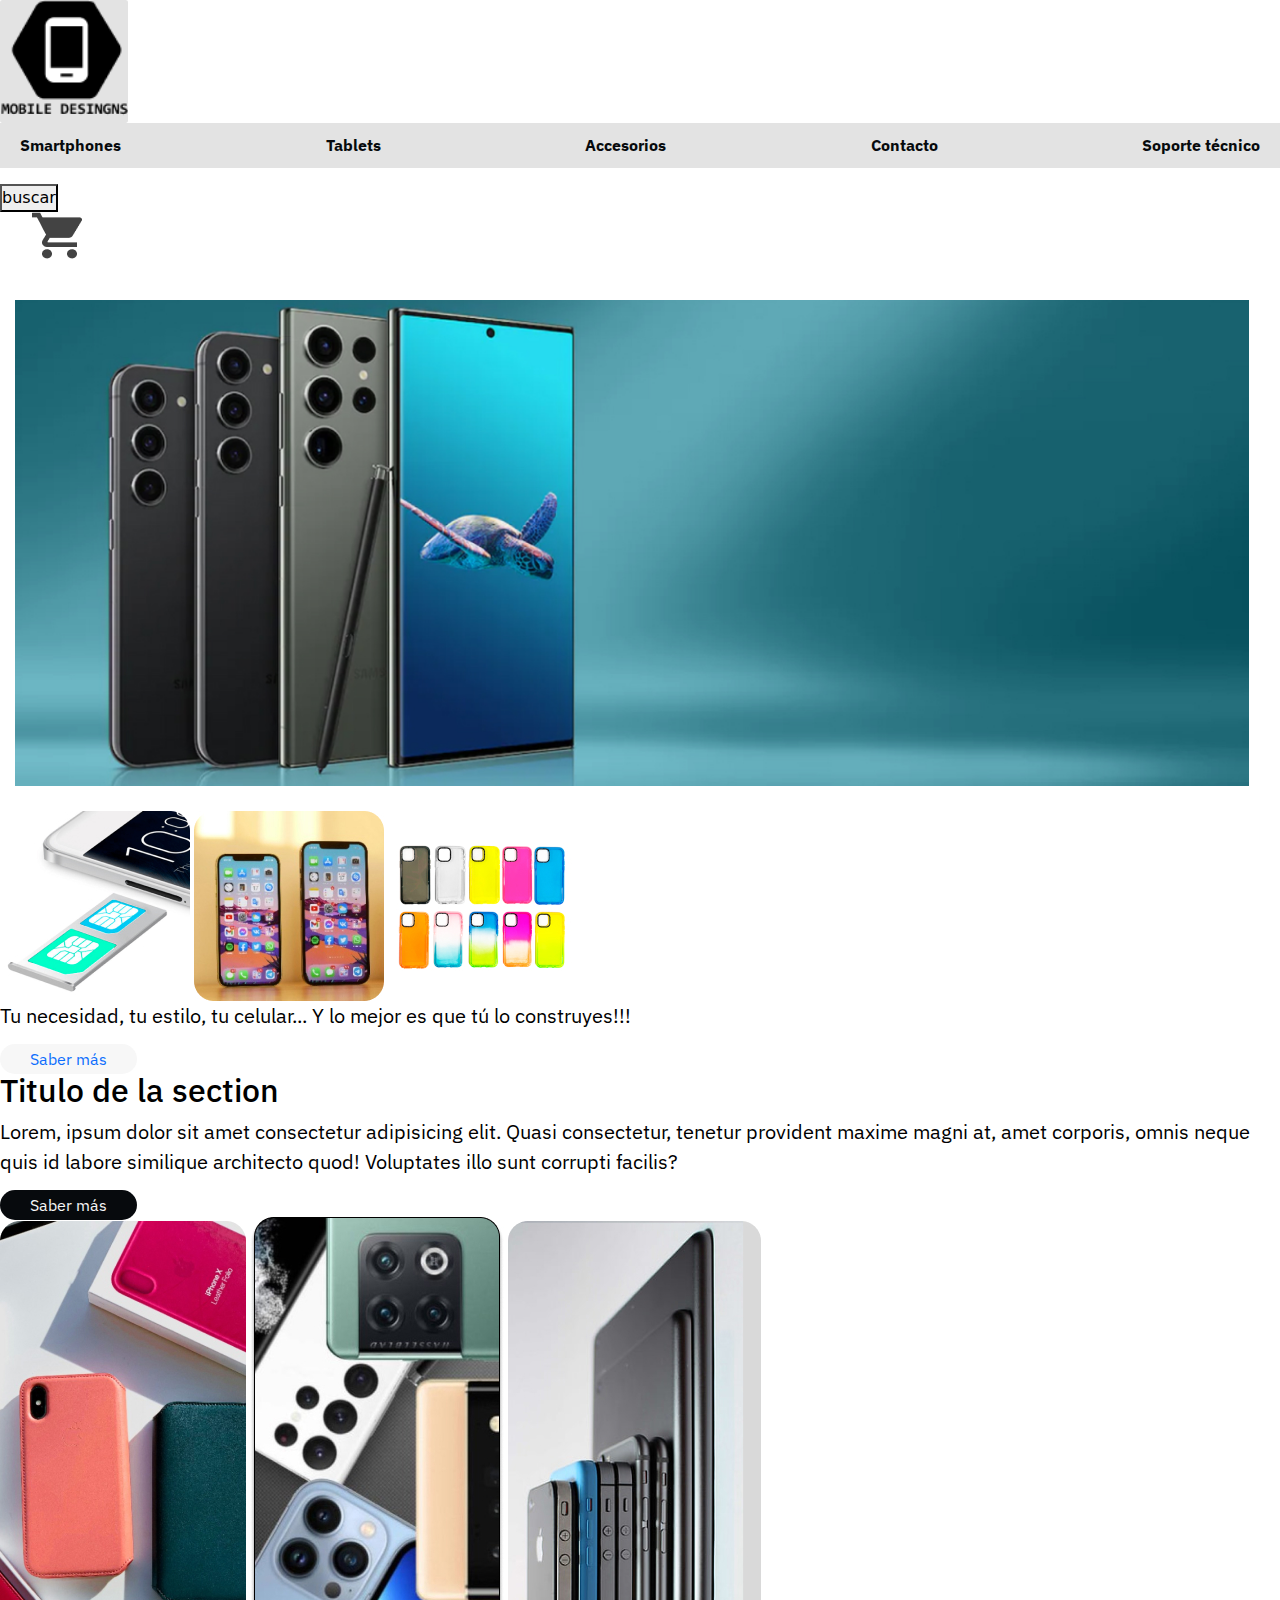
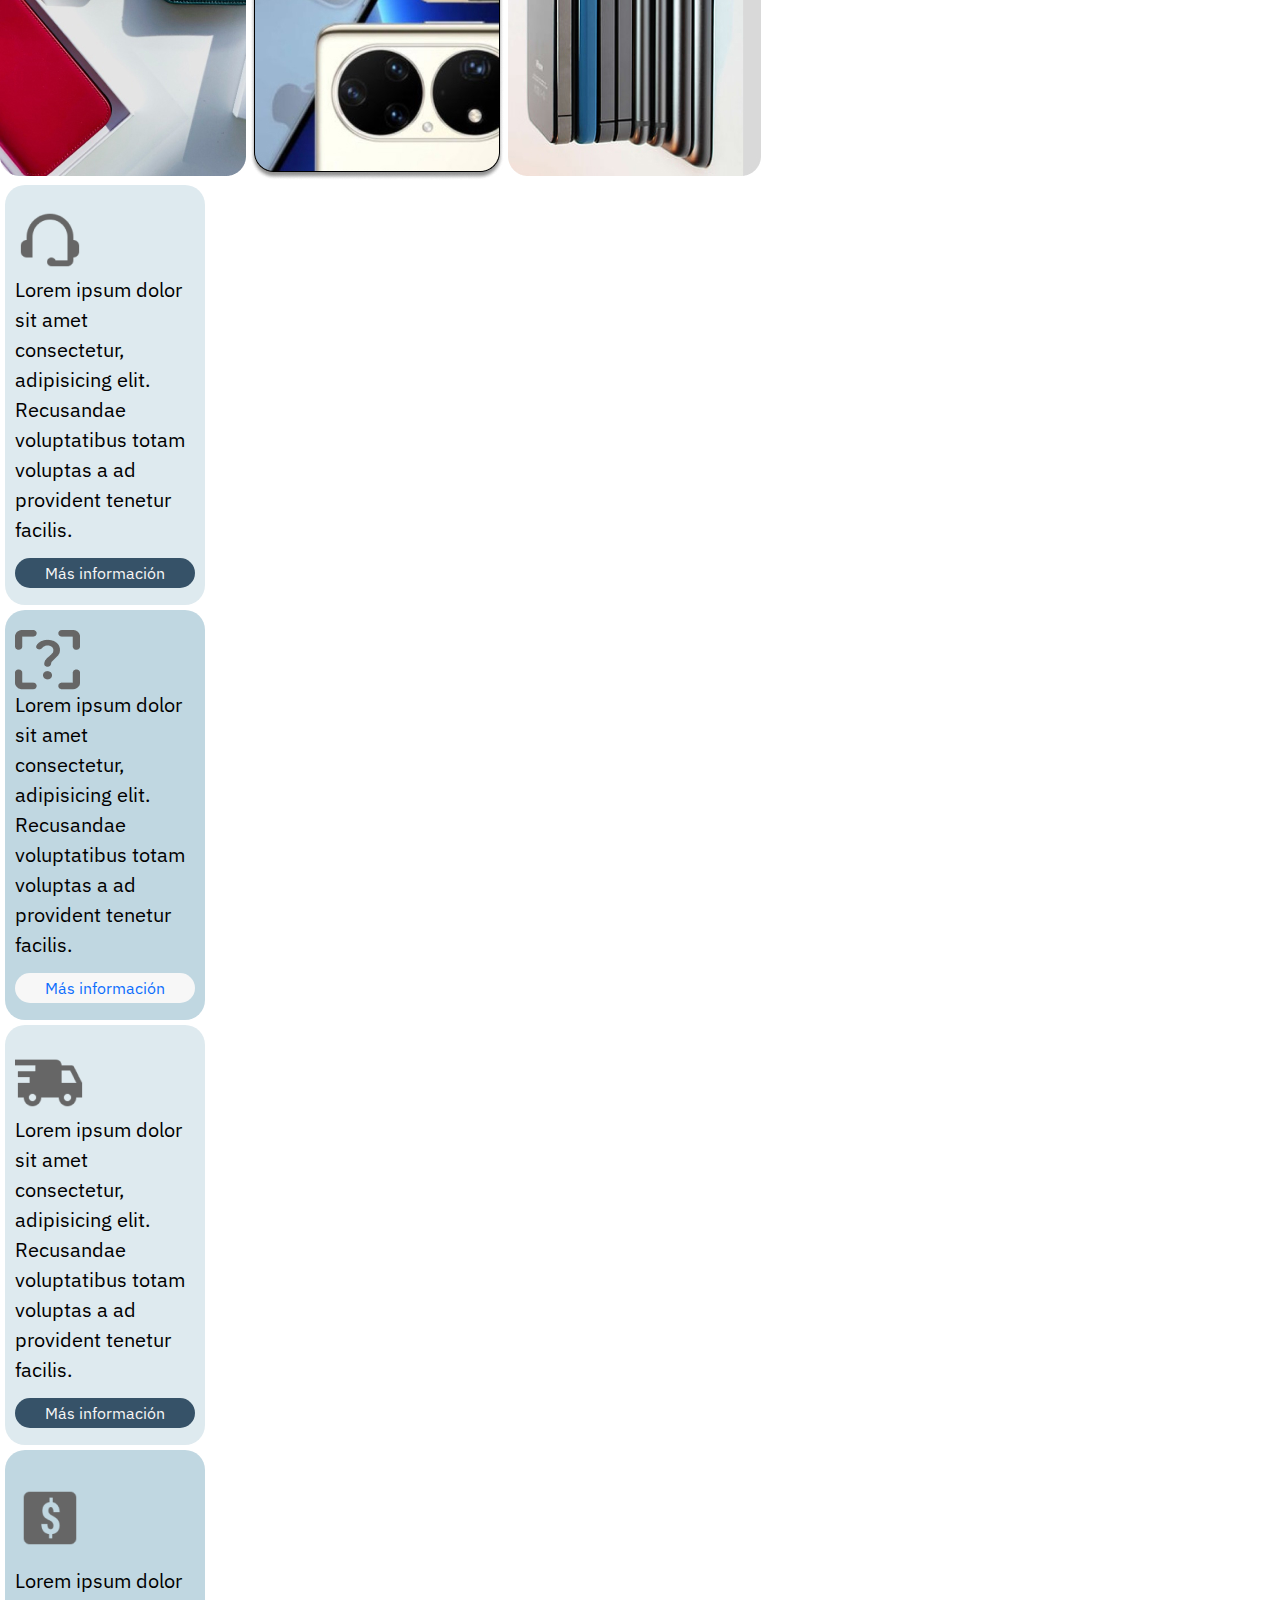
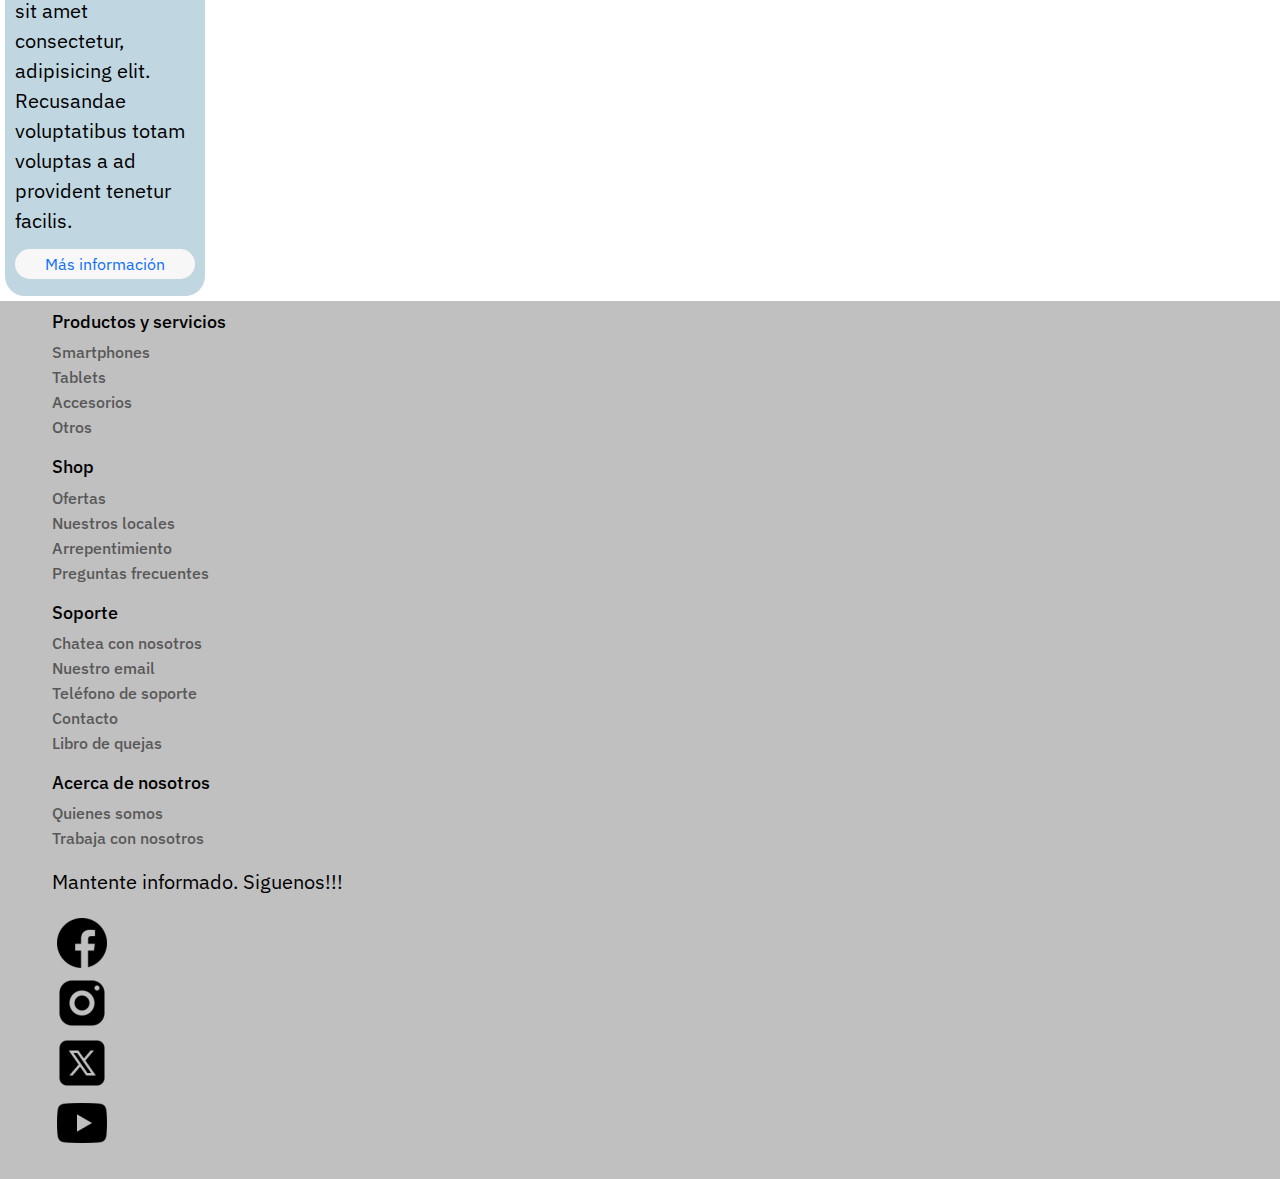
==== index.html @ 5f6ca252 "inicio de proyecto" ====
<html lang="en">
<head>
    <meta charset="UTF-8">
    <meta name="viewport" content="width=device-width, initial-scale=1.0">
    <title>Document</title>    
    <link href="https://cdn.jsdelivr.net/npm/bootstrap@5.3.3/dist/css/bootstrap.min.css" rel="stylesheet" integrity="sha384-QWTKZyjpPEjISv5WaRU9OFeRpok6YctnYmDr5pNlyT2bRjXh0JMhjY6hW+ALEwIH" crossorigin="anonymous">
    <link rel="stylesheet" href="./css/style.css">
</head>
<body>
    <header>
        <a href="#" class="logo"><img src="./assets/img/iconoPrincipal.png" alt="Logo de la empresa Mobile Desings"></a>
        <div>
            <nav>
                <ul class="navbar">
                    <li> <a href="./pages/smartphones.html">Smartphones</a></li>
                    <li> <a href="#">Tablets</a></li> <!--Nota: deje # en href porque no tiene pagina creada como las otras opciones pero existe en mi header-->  
                    <li> <a href="./pages/accesorios.html">Accesorios</a></li>
                    <li> <a href="./pages/contacto.html">Contacto</a></li>
                    <li> <a href="./pages/soporte.html">Soporte técnico</a></li>
                </ul>
            </nav>
        </div>
        <div>    
            <button>buscar</button>
            <ul>
                <li> <a href="#"><img src="./assets/img/carrito.png" alt="carrito"></a></li>
            </ul>
        </div>       
    </header>

    <main>
        <section>
            <div class="bannerPrincipal">
                <img src="./assets/img/BannerPrincipalHome.jpg" alt="Banner principal de smartphones">
            </div>
            <div>
                <img src="./assets/img/Banner1Principal.jpg" alt="Banner de celulares">
                <img src="./assets/img/Banner2Principal.jpg" alt="Banner de ranura sim card de celulares">
                <img src="./assets/img/Banner3Principal.jpg" alt="Banner de covers para celulares">
            </div>
            <div>
                <p>Tu necesidad, tu estilo, tu celular... Y lo mejor es que tú lo construyes!!!</p>
            </div>
            <div class="btnMasInfoBlanco">
                <a href="#">Saber más</a>
            </div>
        </section>
        <section>
            <article>
                <div class="btnMasInfoNegro">
                    <h3>Titulo de la section</h3>
                    <p>Lorem, ipsum dolor sit amet consectetur adipisicing elit. Quasi consectetur, tenetur provident maxime magni at, amet corporis, omnis neque quis id labore similique architecto quod! Voluptates illo sunt corrupti facilis?</p>
                    <a href="">Saber más</a>
                </div>
                <div>
                    <img src="./assets/img/ImgGaleria1.jpg" alt="">
                    <img src="./assets/img/ImgGaleria2.jpg" alt="">
                    <img src="./assets/img/ImgGaleria3.jpg" alt="">
                </div>
            </article>
        </section>
        <section>
            <article>
                <div class="infoClaro">
                    <div class="btnMasInfoAzul">
                        <img src="./assets/img/iconCall.png" alt="Icono de llamada">
                        <p>Lorem ipsum dolor sit amet consectetur, adipisicing elit. Recusandae voluptatibus totam voluptas a ad provident tenetur facilis.</p>
                        <a href="#">Más información</a>
                    </div>
                </div>
                <div class="infoOscuro">
                    <div class="btnMasInfoBlanco">
                        <img src="./assets/img/iconAyuda.png" alt="Icono de llamada">
                        <p>Lorem ipsum dolor sit amet consectetur, adipisicing elit. Recusandae voluptatibus totam voluptas a ad provident tenetur facilis.</p>
                        <a href="#">Más información</a>
                    </div>
                </div>
                <div class="infoClaro">
                    <div class="btnMasInfoAzul">
                        <img src="./assets/img/iconEnvios.png" alt="Icono de llamada">
                        <p>Lorem ipsum dolor sit amet consectetur, adipisicing elit. Recusandae voluptatibus totam voluptas a ad provident tenetur facilis.</p>
                        <a href="#">Más información</a>
                    </div>
                </div>
                <div class="infoOscuro">
                    <div class="btnMasInfoBlanco">
                        <img src="./assets/img/iconCobros.png" alt="Icono de llamada">
                        <p>Lorem ipsum dolor sit amet consectetur, adipisicing elit. Recusandae voluptatibus totam voluptas a ad provident tenetur facilis.</p>
                        <a href="#">Más información</a>
                    </div>
                </div>
            </article>
        </section>
    </main>

    <footer>
        <div class="footerOption">
            <div>
                <ul>
                    <h4>Productos y servicios</h4>
                    <li> <a href="#">Smartphones</a></li> 
                    <li> <a href="#">Tablets</a></li> 
                    <li> <a href="#">Accesorios</a></li> 
                    <li> <a href="#">Otros</a></li> 
                </ul>
            </div>
            <div>    
                <ul>
                    <h4>Shop</h4>
                    <li><a href="#">Ofertas</a></li>
                    <li><a href="#">Nuestros locales</a></li>
                    <li><a href="#">Arrepentimiento</a></li>
                    <li><a href="#">Preguntas frecuentes</a></li>
                </ul>
            </div>
            <div>    
                <ul>
                    <h4>Soporte</h4>
                    <li><a href="#">Chatea con nosotros</a></li>
                    <li><a href="#">Nuestro email</a></li>
                    <li><a href="#">Teléfono de soporte</a></li>
                    <li><a href="#">Contacto</a></li>
                    <li><a href="#">Libro de quejas</a></li>
                </ul>
            </div>
            <div>    
                <ul>
                    <h4>Acerca de nosotros</h4>
                    <li><a href="#">Quienes somos</a></li>
                    <li><a href="#">Trabaja con nosotros</a></li>
                </ul>
            </div>    
            <div>    
                <ul>
                    <p>Mantente informado. Siguenos!!!</p>
                    <li> <a href="#"><img src="./assets/img/iconFaceBook.png" alt="FaceBook"></a></li>
                    <li> <a href="#"><img src="./assets/img/iconInstagram.png" alt="Instagram"></a></li>
                    <li> <a href="#"><img src="./assets/img/iconTwitterX.png" alt="TwitterX"></a></li>
                    <li> <a href="#"><img src="./assets/img/iconYouTube.png" alt="YouTube"></a></li>
                </ul>
            </div>
        </div>
    </footer>

    <script src="https://cdn.jsdelivr.net/npm/@popperjs/core@2.11.8/dist/umd/popper.min.js" integrity="sha384-I7E8VVD/ismYTF4hNIPjVp/Zjvgyol6VFvRkX/vR+Vc4jQkC+hVqc2pM8ODewa9r" crossorigin="anonymous"></script>
    <script src="https://cdn.jsdelivr.net/npm/bootstrap@5.3.3/dist/js/bootstrap.min.js" integrity="sha384-0pUGZvbkm6XF6gxjEnlmuGrJXVbNuzT9qBBavbLwCsOGabYfZo0T0to5eqruptLy" crossorigin="anonymous"></script>
</body>
</html>
---- css/style.css ----
@import url('https://fonts.googleapis.com/css2?family=IBM+Plex+Sans:ital,wght@0,100;0,200;0,300;0,400;0,500;0,600;0,700;1,100;1,200;1,300;1,400;1,500;1,600;1,700&display=swap');

/* Reset de estilos para adaptarse a diferentes navegadores
*/ 
*{
    margin: 0;
    padding: 0;
    box-sizing: border-box;
}



/*  
font-family: "IBM Plex Sans", sans-serif;
*/

/* 
Estilos del header
*/

.navbar {
    list-style: none;
    background-color: #e3e3e3;
    padding: 10px 20px;       
}

.navbar li a {
    text-decoration: none;
    font-family: "IBM Plex Sans", sans-serif;
    font-weight: bold;
    color: #070a0d;       
}

.logo img {
    width: 10%;
    background-color: #e3e3e3;
}


/* 
Estilos del footer
*/

.footerOption {
    background-color: #c0c0c0;
    padding: 10px 20px;       
}

.footerOption div ul {
    list-style: none;         
}

.footerOption div ul li a {
    text-decoration: none;
    font-family: "IBM Plex Sans", sans-serif;
    font-weight:500;
    color: #585858;
}

.footerRedes ul {
    border-top:  3px;
}

/* 
Estilos de los textos y titulos
*/
ul li {
    list-style: none;
}


p {
    font-family: "IBM Plex Sans", sans-serif;
    color: black;
    font-size: 1.25rem;
}

h3{
    font-family: "IBM Plex Sans", sans-serif;
    color: black;
    font-size: 2rem;
}

h4{
    font-family: "IBM Plex Sans", sans-serif;
    color: black;
    font-size: 1.1rem; 
}



/* 
Estilos generales 
*/
/* Atencion con este estilo, puede no ser necesario*/

img {
    border-radius: 2%;
}

.bannerPrincipal img {
    text-decoration: none;
    padding: 20px 10px;
    margin: 5px 5px;
    width: 98%;
}

.bannerPrincipal p {
    font-size: xx-large;
    color: #94b6cc;
    font-weight: bold;
}

.infoClaro {
    background-color: #deeaef;
    border-radius: 1.25rem;
    padding: 20px 10px;
    margin: 5px 5px;
    width: 12.5rem;
}

.infoOscuro {
    background-color: #c0d7e1;
    border-radius: 1.25rem;
    padding: 20px 10px;
    margin: 5px 5px;
    width: 12.5rem;
}

.btnMasInfoBlanco {
    font-family: "IBM Plex Sans", sans-serif;
    font-size: medium;
}

.btnMasInfoBlanco a {
    text-decoration: none;
    background-color: #f7f7f7;
    padding: .3125rem 1.875rem;
    border-radius: 1.25rem;
}

.btnMasInfoAzul {
    font-family: "IBM Plex Sans", sans-serif;    
    font-size: medium;
}

.btnMasInfoAzul a {
    text-decoration: none;
    background-color: #365268;
    color: #f7f7f7;
    padding: .3125rem 1.875rem;
    border-radius: 1.25rem;
}

.btnMasInfoNegro {
    font-family: "IBM Plex Sans", sans-serif;    
    font-size: medium;
}

.btnMasInfoNegro a {
    text-decoration: none;
    background-color:#070a0d;
    color: #f7f7f7;
    padding: .3125rem 1.875rem;
    border-radius: 1.25rem;
}

.btnNegro button{
    text-decoration: none;
    background-color:#070a0d;
    color: #f7f7f7;
    padding: .3125rem 1.875rem;
    margin: .375rem .25rem;    
    border-radius: 1.25rem;
}


section {
    font-family: "IBM Plex Sans", sans-serif;    
    font-size: medium;
}


.selector div {
    text-decoration: none;    
    background-color:#f2f7f9;
    padding: .3125rem 1.875rem;
    border-radius: .3125rem;
    width: fit-content;      
}


.selectorFondoOscuro fieldset {
    text-decoration: none;    
    background-color:#94b6cc;
    padding: .3125rem 1.875rem;
    border-radius: .3125rem;
    width: fit-content;  
}

.selectorFondoClaro fieldset {
    text-decoration: none;    
    background-color:#d1d1d1;
    padding: .3125rem 1.875rem;
    border-radius: .3125rem;
    width: fit-content;  
}

.imagenFondoOscuro {
    text-decoration: none;    
    background-color:#94b6cc;
    padding: .3125rem 1.875rem;
    border-radius: .3125rem;
    width: fit-content;
}

.imagenFondoClaro {
    text-decoration: none;    
    background-color:#d1d1d1;
    padding: .3125rem 1.875rem;
    border-radius: .3125rem;
    width: fit-content; 
}

.precioUnitario {
    text-decoration: none;    
    background-color:#d1d1d1;
    font-size: small;
    font-weight: bold;
    width: fit-content;
    padding: .3125rem 1.875rem; 
    margin: .3125rem .3125rem;
}

.precioTotal{
    text-decoration: none;    
    background-color:#d1d1d1;
    font-size: small;
    font-weight:bolder;
    width: fit-content;
    padding: .3125rem 1.875rem; 
    margin: .3125rem .3125rem;    
}

.cardFondoAzul {
    text-decoration: none;    
    background-color:#94b9cc;
    font-size: small;
    border-radius: 1.25rem;    
    width: 18.75rem;
    padding: .3125rem 1.875rem; 
    margin: .3125rem .3125rem;  
}

.cardFondoGris {
    text-decoration: none;    
    background-color:#c0c0c0;
    font-size: small;
    border-radius: 1.25rem;    
    width: 18.75rem;
    padding: .3125rem 1.875rem; 
    margin: .3125rem .3125rem; 
}


.imgCard img {
    width: 15.625rem;
    padding: .3125rem .3125rem; 
    margin: .3125rem .3125rem;
}

.cardSoporte div {
    text-decoration: none;       
    background-color:#d9d9d9;
    font-size: small;
    border-radius: 1.25rem;    
    width: 18.75rem;
    padding: .3125rem 1.875rem; 
    margin: .3125rem .3125rem;
}

.cardSoporte div a {
    font-size: small;
    font-weight: bold;
    color: #070a0d;
    margin: .3125rem .3125rem;
}

.imgSoporte img {
    width: 15.625rem;
    border-radius: 1.875rem;
    padding: .3125rem .3125rem; 
    margin: .3125rem .3125rem;
}

.cardMedSoporteAzul {
    text-decoration: none;    
    background-color:#94b9cc;    
    border-radius: 1.25rem;    
    width: 24.375rem;
    height: 18.125rem;
    padding: .3125rem 1.875rem; 
    margin: .625rem .3125rem;  
}

.cardMedSoporteAzul div p {
    font-size: medium;
}

.cardMedSoporteBlanco {
    text-decoration: none;    
    background-color:#f0f0f0;    
    border-radius: 1.25rem;       
    width: 24.375rem;
    height: 18.125rem;
    padding: .3125rem 1.875rem; 
    margin: .625rem .3125rem;
}

.cardMedSoporteBlanco div p {
    font-size: medium;
}

.bannerSecundario {
    text-decoration: none;    
    background-color:#c0d7e1;
    width: 81.5rem; 
    height: 10rem;
    margin: .625rem .3125rem;
}

.bannerSecundario div p {
    font-size: large;
    margin: .9375rem .3125rem;
}




/* Estilo para los formularios */
form {
    text-decoration: none;
    display: flex;
    flex-direction: column;
    gap: 15px;
    background-color: #fff;
    padding: 20px;    
    margin-bottom: 20px;
}

form label {
    font-family: "IBM Plex Sans", sans-serif;        
}

input {
    appearance: none;
}

.btnNegro input{
    text-decoration: none;
    background-color:#070a0d;
    color: #f7f7f7;
    padding: .3125rem 1.875rem;
    margin: .375rem .25rem;    
    border-radius: 1.25rem;
}
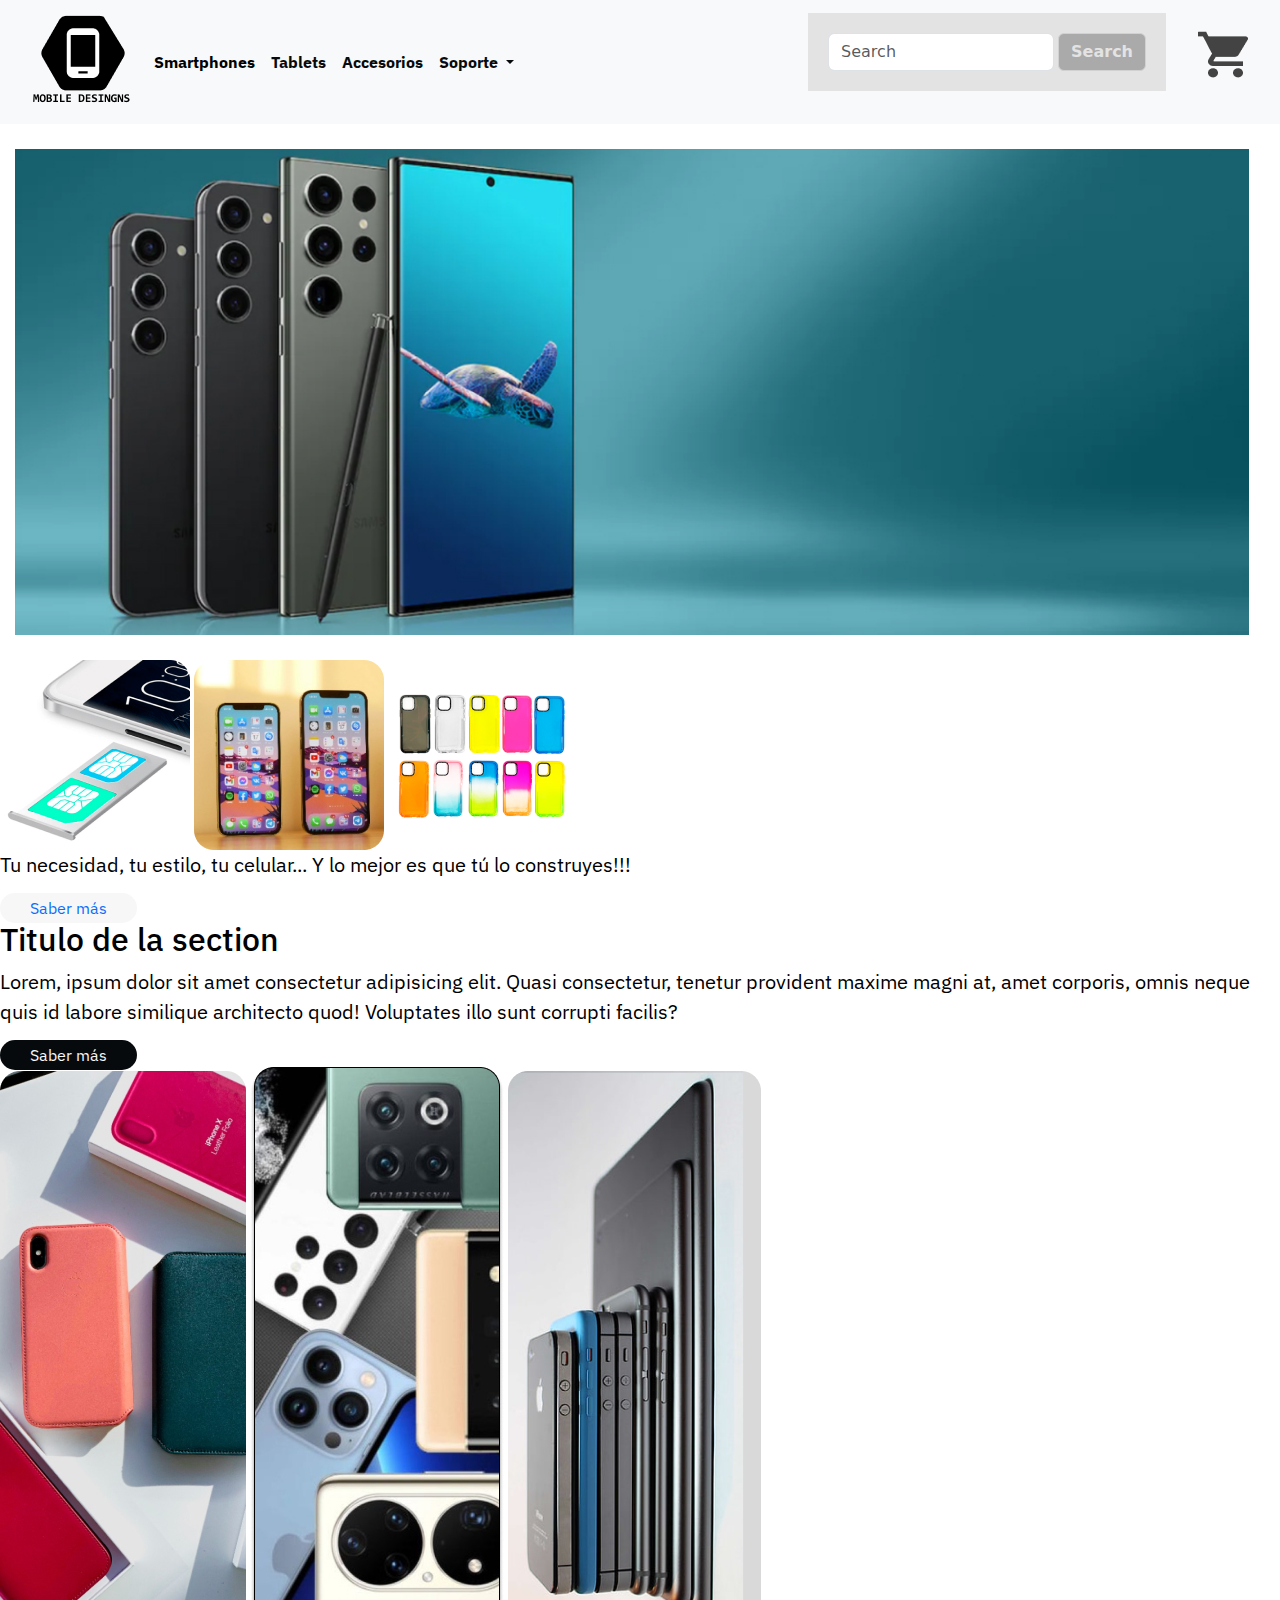
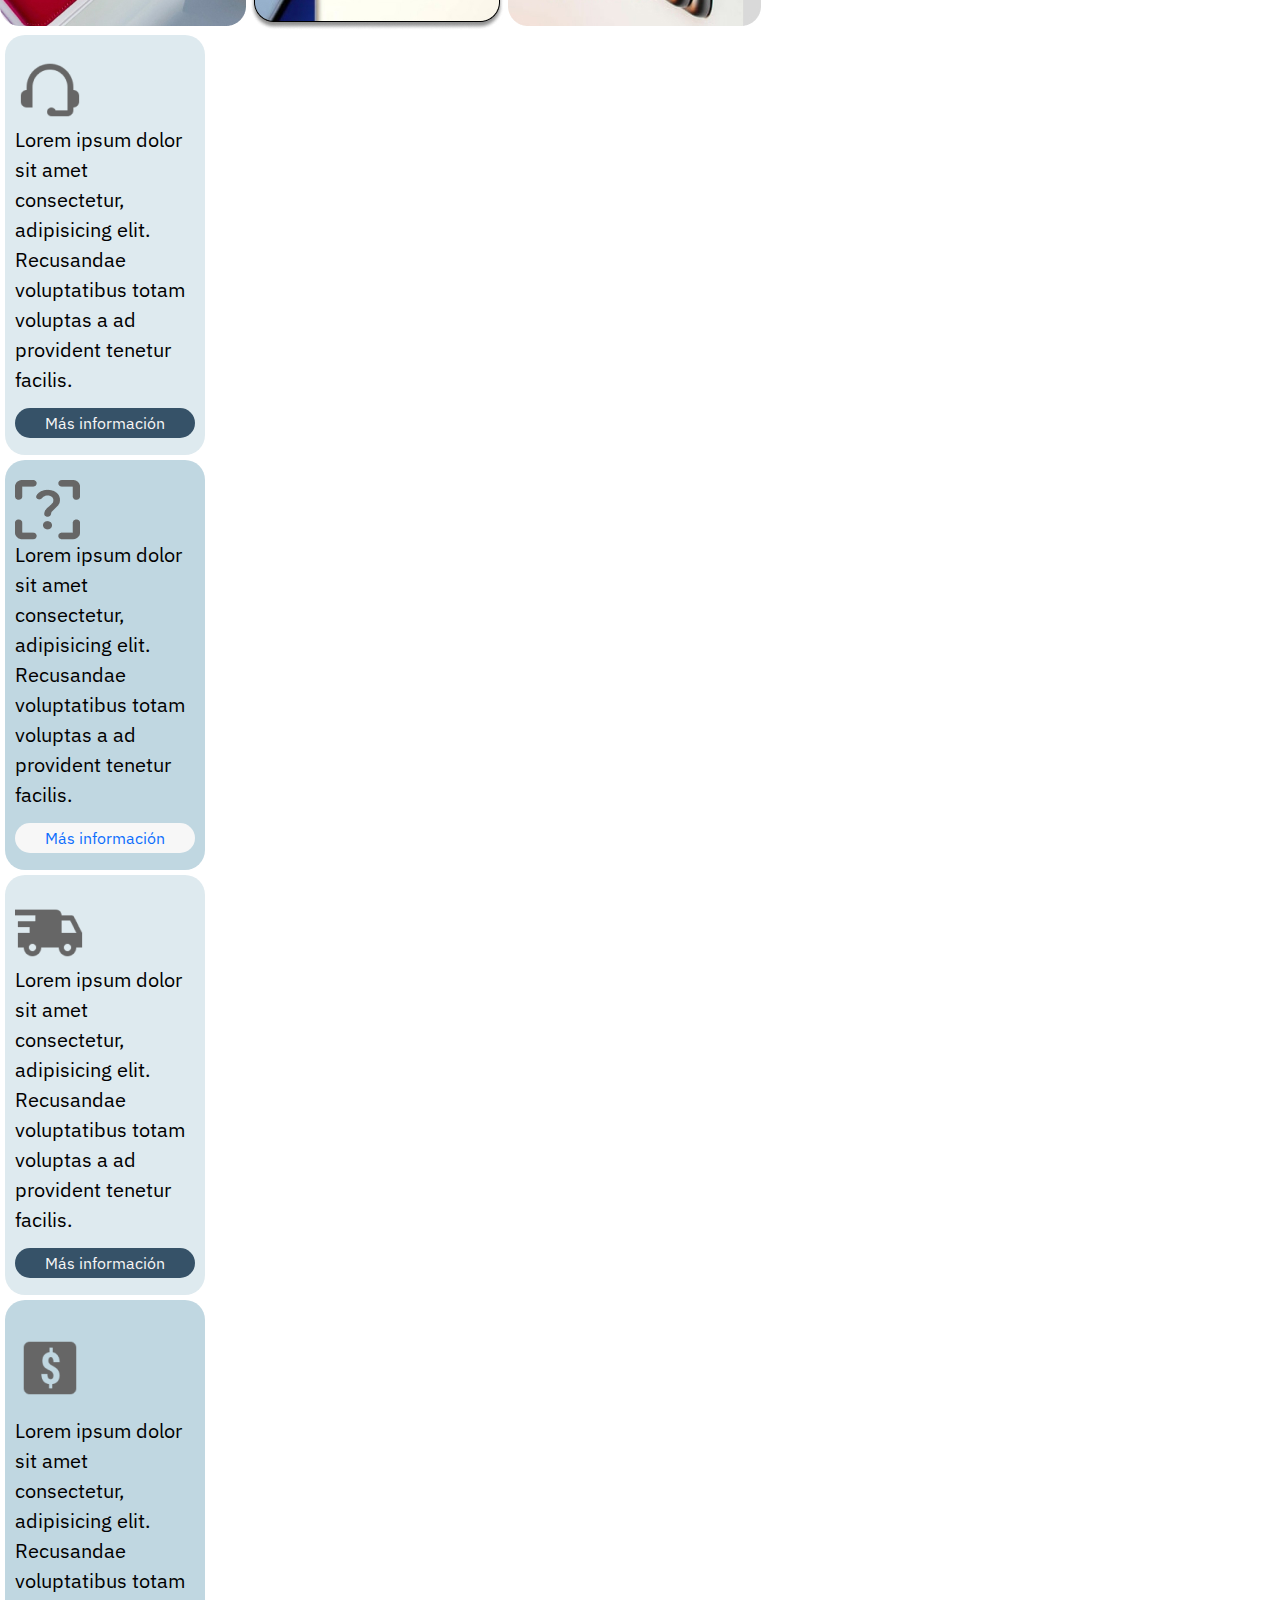
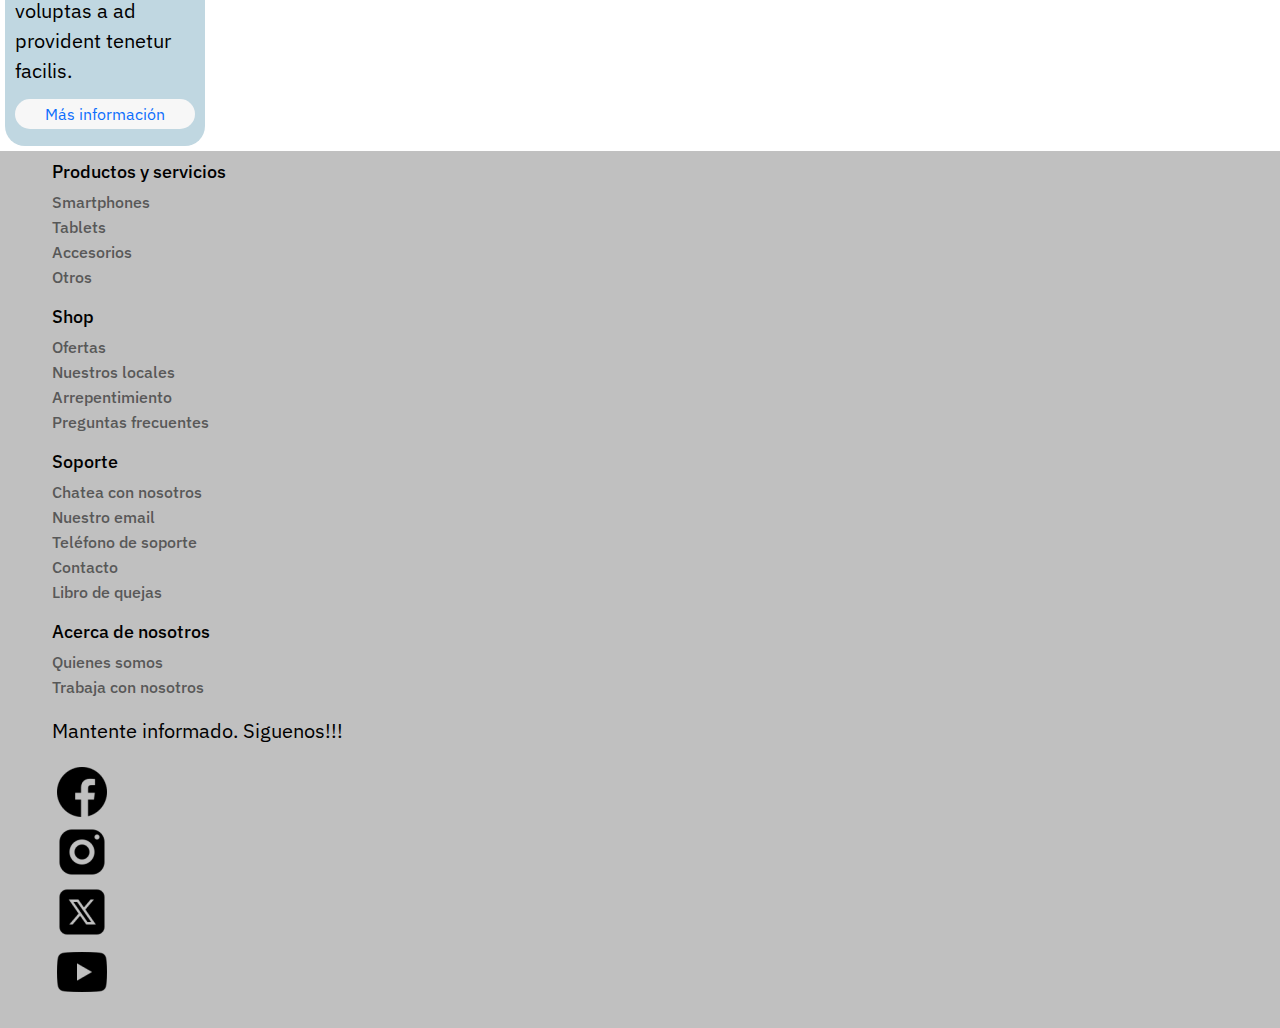
==== commit 298fdf24: "aplicacion bootstrap a barra de navegacion" ====
--- a/index.html
+++ b/index.html
@@ -7,25 +7,49 @@
     <link rel="stylesheet" href="./css/style.css">
 </head>
 <body>
-    <header>
-        <a href="#" class="logo"><img src="./assets/img/iconoPrincipal.png" alt="Logo de la empresa Mobile Desings"></a>
-        <div>
-            <nav>
-                <ul class="navbar">
-                    <li> <a href="./pages/smartphones.html">Smartphones</a></li>
-                    <li> <a href="#">Tablets</a></li> <!--Nota: deje # en href porque no tiene pagina creada como las otras opciones pero existe en mi header-->  
-                    <li> <a href="./pages/accesorios.html">Accesorios</a></li>
-                    <li> <a href="./pages/contacto.html">Contacto</a></li>
-                    <li> <a href="./pages/soporte.html">Soporte técnico</a></li>
+    <header>        
+        <nav class="navbar navbar-expand-lg bg-body-tertiary" style="background-color: #e3e3e3;">            
+            <div class="container-fluid">                
+                    <a class="navbar-brand" href="#"><img src="./assets/img/iconoPrincipal.png" alt=""></a>                             
+                <button class="navbar-toggler" type="button" data-bs-toggle="collapse" data-bs-target="#navbarSupportedContent" aria-controls="navbarSupportedContent" aria-expanded="false" aria-label="Toggle navigation">
+                <span class="navbar-toggler-icon"></span>
+                </button>
+            <div class="collapse navbar-collapse" id="navbarSupportedContent">
+                <ul class="navbar-nav me-auto mb-2 mb-lg-0">
+                    <li class="nav-item">
+                        <a class="nav-link active" aria-current="page" href="./pages/smartphones.html">Smartphones</a>
+                    </li>
+                    <li class="nav-item">
+                        <a class="nav-link" href="#">Tablets</a>
+                    </li>
+                    <li class="nav-item">
+                        <a class="nav-link" href="./pages/accesorios.html">Accesorios</a>
+                    </li>                  
+                    <li class="nav-item dropdown">
+                        <a class="nav-link dropdown-toggle" href="#" role="button" data-bs-toggle="dropdown" aria-expanded="false">
+                        Soporte
+                        </a>
+                    <ul class="dropdown-menu">
+                        <li><a class="dropdown-item" href="./pages/contacto.html">Contacto</a></li>
+                        <li><a class="dropdown-item" href="./pages/soporte.html">Soporte técnico</a></li>
+                        <li><hr class="dropdown-divider"></li>
+                        <li><a class="dropdown-item" href="#">Nuestra empresa</a></li>
+                    </ul>
+                    </li>                  
                 </ul>
-            </nav>
-        </div>
-        <div>    
-            <button>buscar</button>
-            <ul>
-                <li> <a href="#"><img src="./assets/img/carrito.png" alt="carrito"></a></li>
-            </ul>
-        </div>       
+                <form class="d-flex"   role="search" >
+                    <div class="buscador">
+                        <input class="form-control me-1" type="search" placeholder="Search" aria-label="Search">                  
+                        <button class="btn btn-outline-success" type="submit">Search</button>
+                    </div>
+                </form>
+                <ul>
+                    <li> <a href="#"><img src="./assets/img/carrito.png" alt="carrito"></a></li>
+                </ul>
+    
+                </div>
+            </div>
+        </nav>       
     </header>
 
     <main>
--- a/css/style.css
+++ b/css/style.css
@@ -31,10 +31,36 @@
     color: #070a0d;       
 }
 
+
+
+.d-flex {
+    background-color: #e3e3e3;
+    border-color: #585858;
+}
+
 .logo img {
     width: 10%;
     background-color: #e3e3e3;
 }
+
+.buscador {    
+    display: flex;
+    justify-content: space-between;
+    align-items: center;    
+}
+
+.buscador input {
+    width: 100%;
+}
+
+.buscador button {
+    flex-shrink: 0;
+    background-color: #aaaaaa;
+    border-color:#d1d1d2;
+    color: #e3e3e3;
+    font-weight: bold;
+}
+
 
 
 /* 
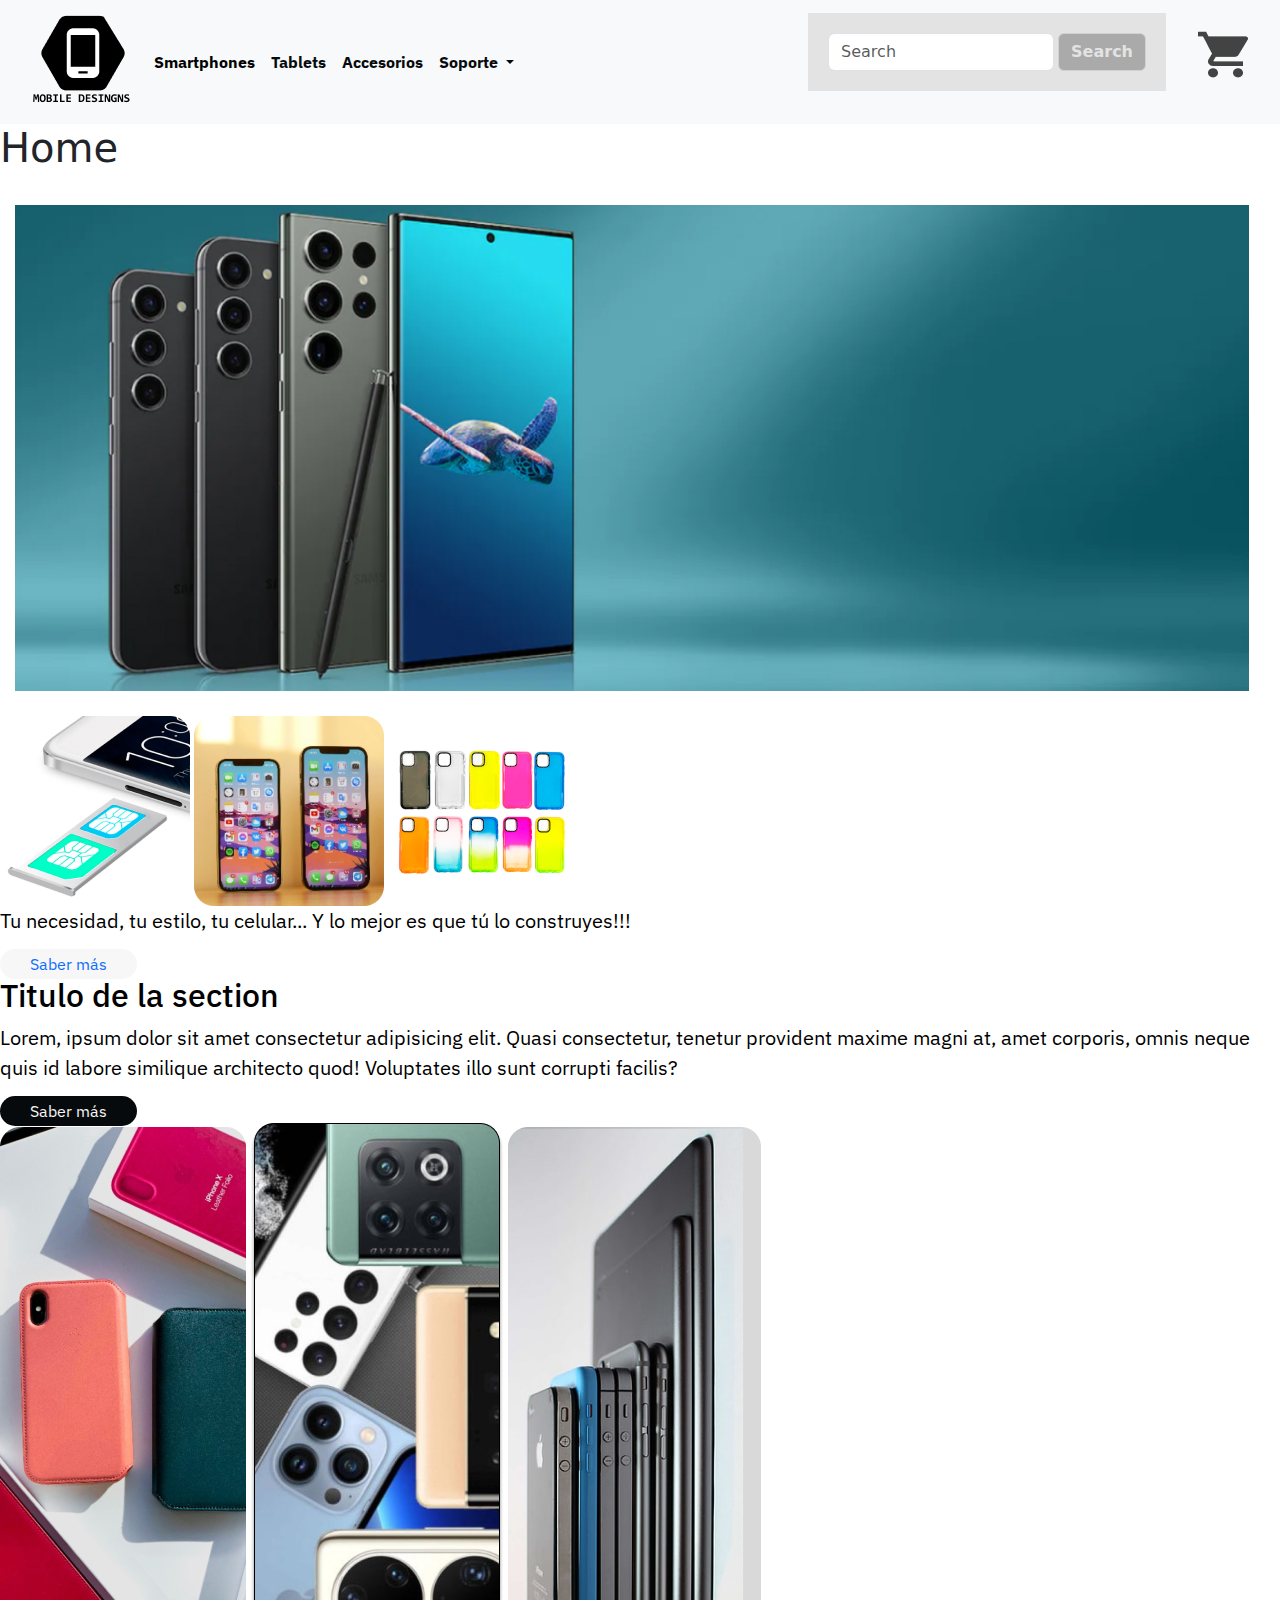
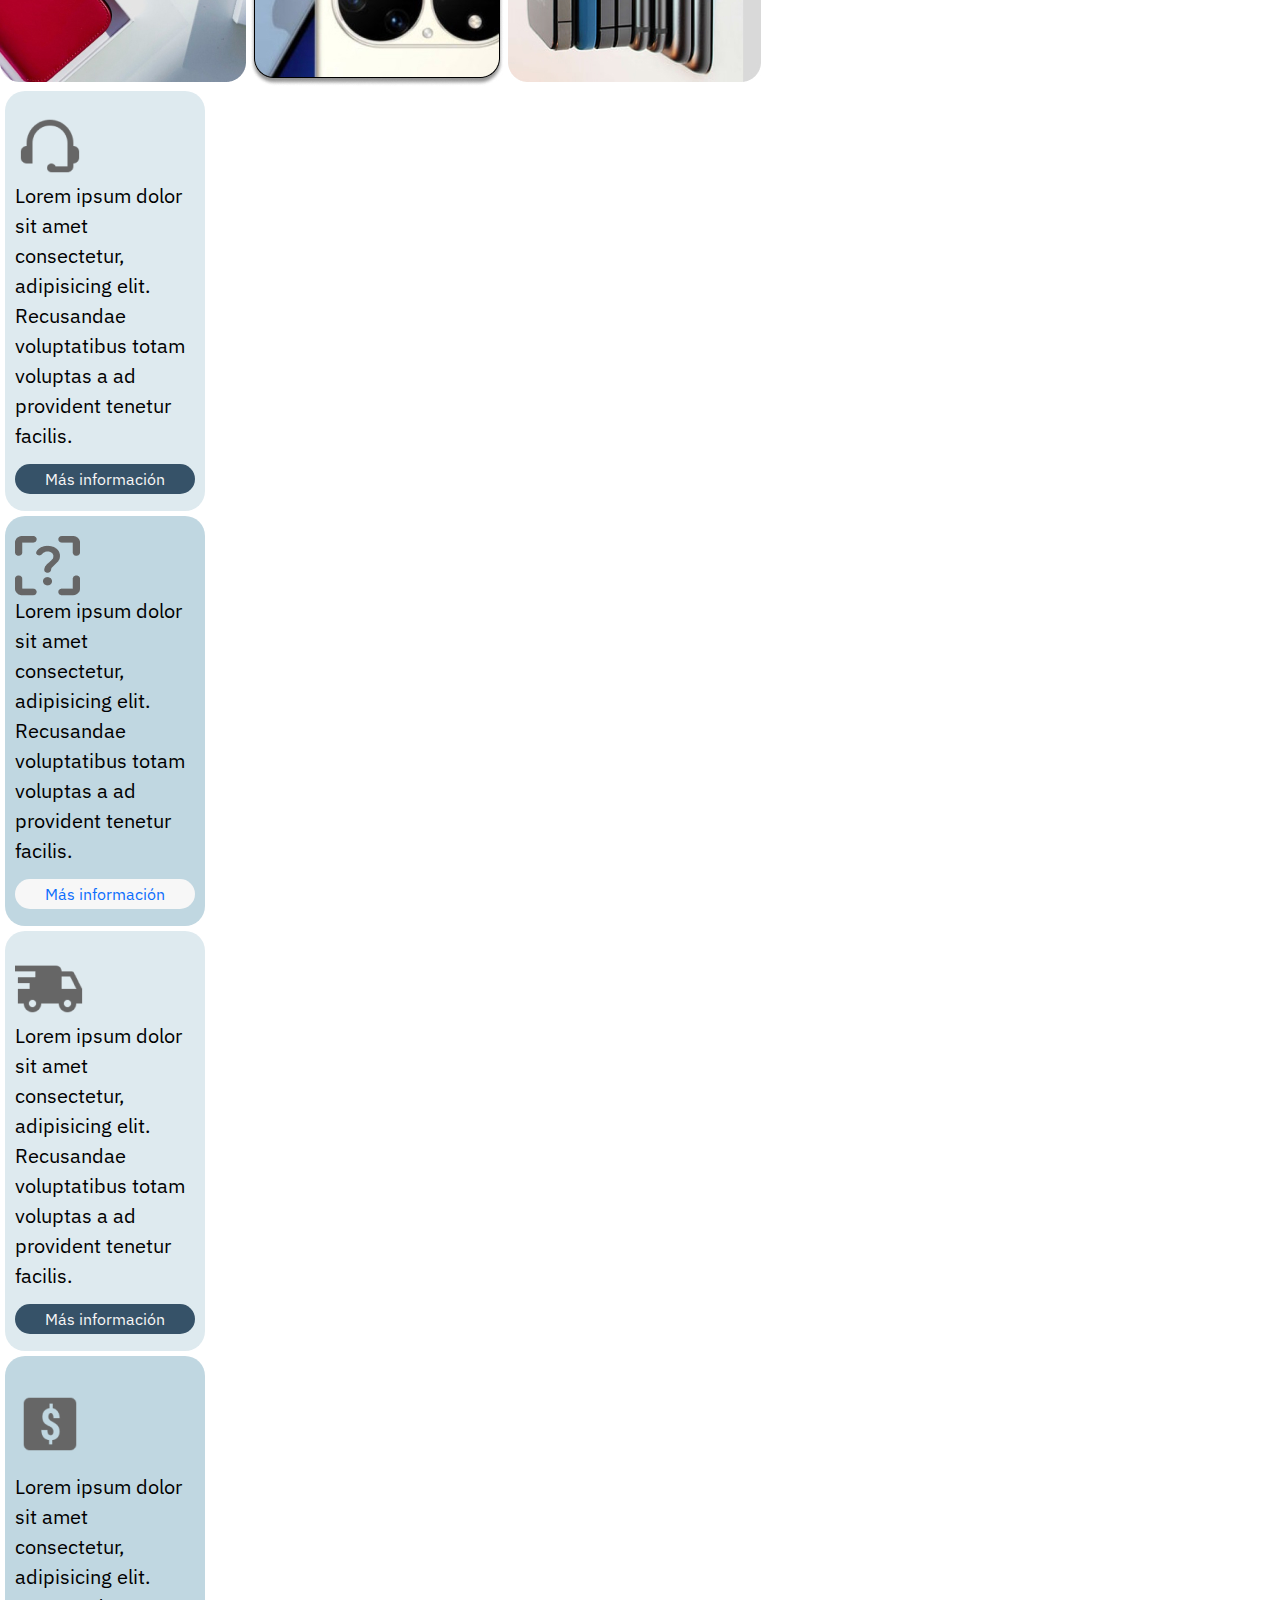
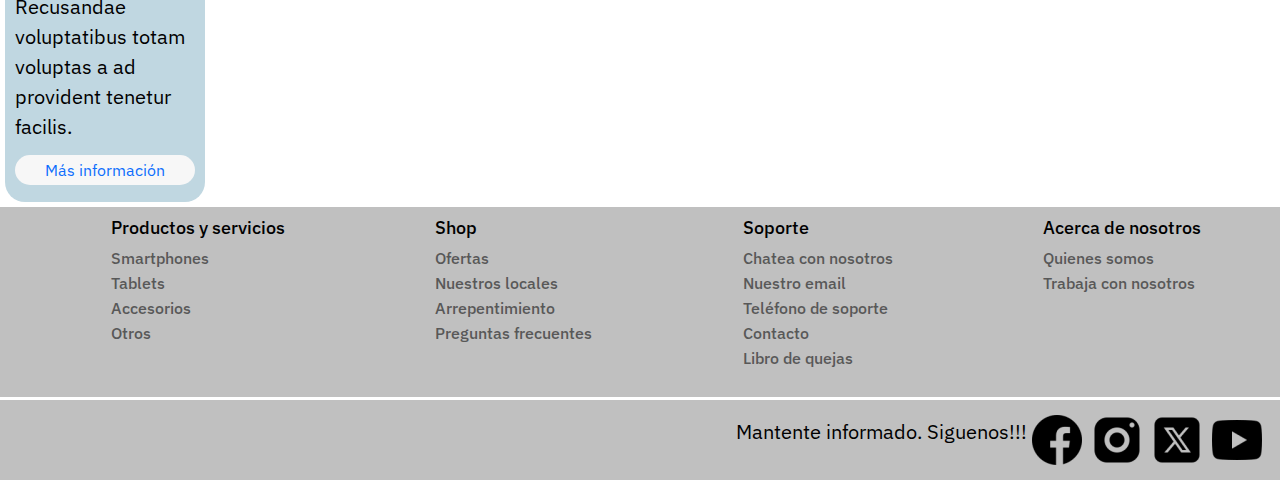
==== commit 2d09df93: "aplicaci[on de flexbox a footer y accesorios" ====
--- a/index.html
+++ b/index.html
@@ -7,7 +7,7 @@
     <link rel="stylesheet" href="./css/style.css">
 </head>
 <body>
-    <header>        
+    <header>                
         <nav class="navbar navbar-expand-lg bg-body-tertiary" style="background-color: #e3e3e3;">            
             <div class="container-fluid">                
                     <a class="navbar-brand" href="#"><img src="./assets/img/iconoPrincipal.png" alt=""></a>                             
@@ -53,6 +53,7 @@
     </header>
 
     <main>
+        <h1> Home </h1>
         <section>
             <div class="bannerPrincipal">
                 <img src="./assets/img/BannerPrincipalHome.jpg" alt="Banner principal de smartphones">
@@ -118,43 +119,45 @@
     </main>
 
     <footer>
-        <div class="footerOption">
-            <div>
-                <ul>
-                    <h4>Productos y servicios</h4>
-                    <li> <a href="#">Smartphones</a></li> 
-                    <li> <a href="#">Tablets</a></li> 
-                    <li> <a href="#">Accesorios</a></li> 
-                    <li> <a href="#">Otros</a></li> 
-                </ul>
-            </div>
-            <div>    
-                <ul>
-                    <h4>Shop</h4>
-                    <li><a href="#">Ofertas</a></li>
-                    <li><a href="#">Nuestros locales</a></li>
-                    <li><a href="#">Arrepentimiento</a></li>
-                    <li><a href="#">Preguntas frecuentes</a></li>
-                </ul>
-            </div>
-            <div>    
-                <ul>
-                    <h4>Soporte</h4>
-                    <li><a href="#">Chatea con nosotros</a></li>
-                    <li><a href="#">Nuestro email</a></li>
-                    <li><a href="#">Teléfono de soporte</a></li>
-                    <li><a href="#">Contacto</a></li>
-                    <li><a href="#">Libro de quejas</a></li>
-                </ul>
-            </div>
-            <div>    
-                <ul>
-                    <h4>Acerca de nosotros</h4>
-                    <li><a href="#">Quienes somos</a></li>
-                    <li><a href="#">Trabaja con nosotros</a></li>
-                </ul>
-            </div>    
-            <div>    
+        <div>
+            <div class="footerOption">
+                <div>
+                    <ul>
+                        <h4>Productos y servicios</h4>
+                        <li> <a href="#">Smartphones</a></li> 
+                        <li> <a href="#">Tablets</a></li> 
+                        <li> <a href="#">Accesorios</a></li> 
+                        <li> <a href="#">Otros</a></li> 
+                    </ul>
+                </div>
+                <div>    
+                    <ul>
+                        <h4>Shop</h4>
+                        <li><a href="#">Ofertas</a></li>
+                        <li><a href="#">Nuestros locales</a></li>
+                        <li><a href="#">Arrepentimiento</a></li>
+                        <li><a href="#">Preguntas frecuentes</a></li>
+                    </ul>
+                </div>
+                <div>    
+                    <ul>
+                        <h4>Soporte</h4>
+                        <li><a href="#">Chatea con nosotros</a></li>
+                        <li><a href="#">Nuestro email</a></li>
+                        <li><a href="#">Teléfono de soporte</a></li>
+                        <li><a href="#">Contacto</a></li>
+                        <li><a href="#">Libro de quejas</a></li>
+                    </ul>
+                </div>
+                <div>    
+                    <ul>
+                        <h4>Acerca de nosotros</h4>
+                        <li><a href="#">Quienes somos</a></li>
+                        <li><a href="#">Trabaja con nosotros</a></li>
+                    </ul>
+                </div>
+        </div>    
+            <div class="footerRedes">    
                 <ul>
                     <p>Mantente informado. Siguenos!!!</p>
                     <li> <a href="#"><img src="./assets/img/iconFaceBook.png" alt="FaceBook"></a></li>
--- a/css/style.css
+++ b/css/style.css
@@ -18,6 +18,15 @@
 Estilos del header
 */
 
+/* Para aplicar flex en el header */
+/* header .nav  {
+    display: flex;
+    justify-content: space-evenly;
+    align-items: center;
+    padding: 0rem 30px;
+} */
+
+
 .navbar {
     list-style: none;
     background-color: #e3e3e3;
@@ -67,9 +76,18 @@
 Estilos del footer
 */
 
+/* footer .div {
+    display: flex;
+    justify-content: space-evenly;
+    align-items: center;
+    padding: 0rem 30px;
+} */
+
 .footerOption {
     background-color: #c0c0c0;
-    padding: 10px 20px;       
+    padding: 10px 20px;
+    display: flex;
+    justify-content:space-around;       
 }
 
 .footerOption div ul {
@@ -83,8 +101,22 @@
     color: #585858;
 }
 
+.footerRedes {
+    text-decoration: none;
+    font-family: "IBM Plex Sans", sans-serif;
+    background-color: #c0c0c0;   
+}
+
 .footerRedes ul {
-    border-top:  3px;
+    display: flex;
+    justify-content:flex-end;
+    align-items: center;
+    margin: .1875rem;
+    padding: .625rem;
+}
+
+.footerRedes ul div {
+    margin-right: .9375rem;
 }
 
 /* 
@@ -268,32 +300,65 @@
     margin: .3125rem .3125rem;    
 }
 
+
 .cardFondoAzul {
     text-decoration: none;    
     background-color:#94b9cc;
     font-size: small;
     border-radius: 1.25rem;    
-    width: 18.75rem;
-    padding: .3125rem 1.875rem; 
-    margin: .3125rem .3125rem;  
-}
+    width: 23.4375rem;
+    height: 40.375rem;
+    margin: 1.25rem;       
+    }
 
 .cardFondoGris {
     text-decoration: none;    
     background-color:#c0c0c0;
     font-size: small;
     border-radius: 1.25rem;    
-    width: 18.75rem;
+    width: 23.4375rem;
+    height: 40.375rem;
+    margin: 1.25rem;       
+}
+
+
+.cardFondoGris .imgCard img {
+    width: 100%;
+    height: 50%;
     padding: .3125rem 1.875rem; 
     margin: .3125rem .3125rem; 
-}
-
+    object-fit: cover;    
+}
+
+.cardFondoAzul .imgCard img {
+    width: 100%;
+    height: 50%;
+    padding: .3125rem 1.875rem; 
+    margin: .3125rem .3125rem;
+    object-fit: cover;         
+}
 
 .imgCard img {
-    width: 15.625rem;
-    padding: .3125rem .3125rem; 
-    margin: .3125rem .3125rem;
-}
+    width: 100%;
+    height: 100%;    
+    object-fit: cover;
+}
+
+/* Aplicando flex box a catalago, considerar las clases card que forman parte de esta funcionalidad*/
+
+.seccionProductos {
+    display: flex;
+    flex-direction: row;
+    flex-wrap: wrap;
+    justify-content: space-evenly;
+    align-items: center;
+}
+
+
+
+
+
+
 
 .cardSoporte div {
     text-decoration: none;       
@@ -363,6 +428,7 @@
 
 
 
+
 /* Estilo para los formularios */
 form {
     text-decoration: none;
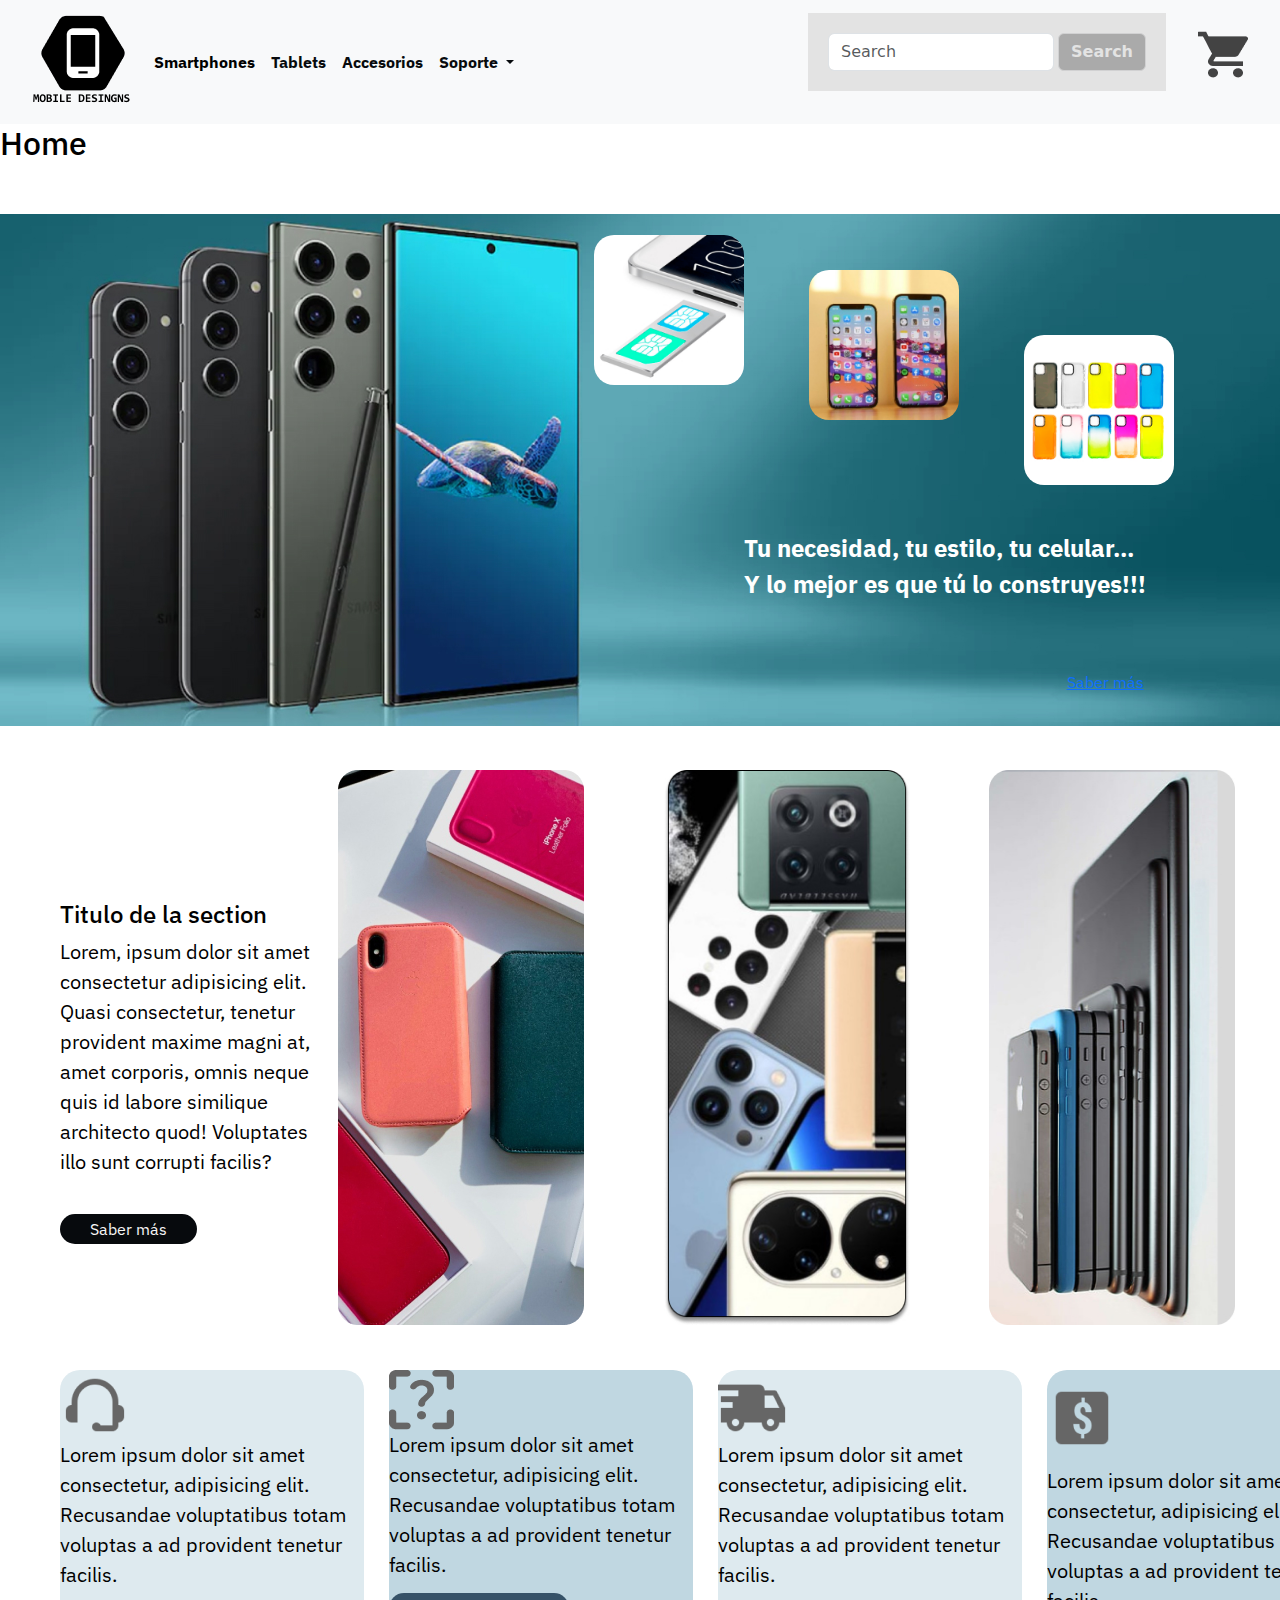
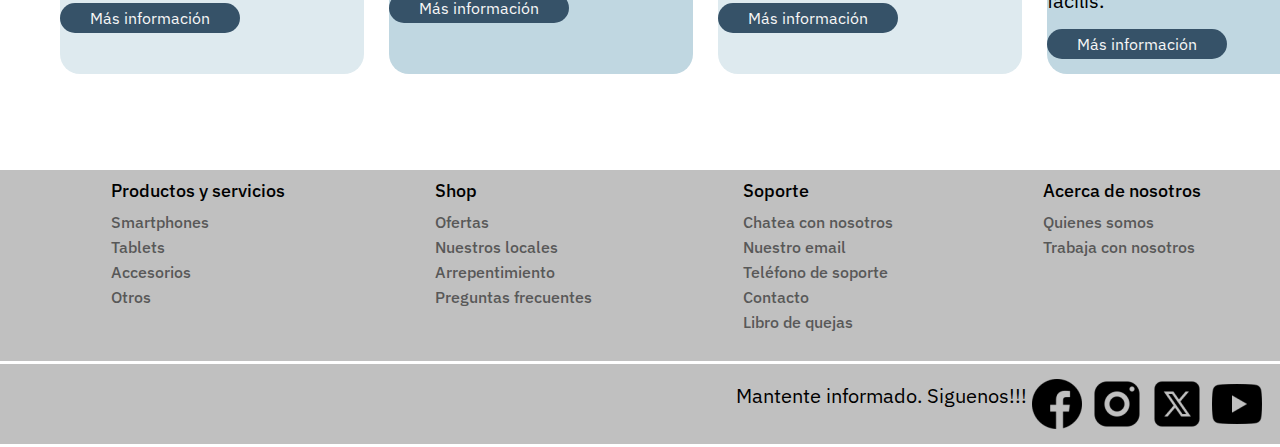
==== commit 67d81468: "aplicacion de grids en la home" ====
--- a/index.html
+++ b/index.html
@@ -54,67 +54,55 @@
 
     <main>
         <h1> Home </h1>
-        <section>
-            <div class="bannerPrincipal">
-                <img src="./assets/img/BannerPrincipalHome.jpg" alt="Banner principal de smartphones">
-            </div>
-            <div>
-                <img src="./assets/img/Banner1Principal.jpg" alt="Banner de celulares">
-                <img src="./assets/img/Banner2Principal.jpg" alt="Banner de ranura sim card de celulares">
-                <img src="./assets/img/Banner3Principal.jpg" alt="Banner de covers para celulares">
-            </div>
-            <div>
-                <p>Tu necesidad, tu estilo, tu celular... Y lo mejor es que tú lo construyes!!!</p>
-            </div>
+        <section class="banner">            
+            <!-- <img class="imgPrincipal" src="./assets/img/BannerPrincipalHome.jpg" alt="Banner principal de smartphones">             -->
+            <img class="imgBannerChica1" src="./assets/img/Banner1Principal.jpg" alt="Banner de celulares">
+            <img class="imgBannerChica2" src="./assets/img/Banner2Principal.jpg" alt="Banner de ranura sim card de celulares">
+            <img class="imgBannerChica3" src="./assets/img/Banner3Principal.jpg" alt="Banner de covers para celulares">       
+            <p>Tu necesidad, tu estilo, tu celular... <br> Y lo mejor es que tú lo construyes!!!</p>
             <div class="btnMasInfoBlanco">
                 <a href="#">Saber más</a>
             </div>
         </section>
-        <section>
-            <article>
-                <div class="btnMasInfoNegro">
-                    <h3>Titulo de la section</h3>
-                    <p>Lorem, ipsum dolor sit amet consectetur adipisicing elit. Quasi consectetur, tenetur provident maxime magni at, amet corporis, omnis neque quis id labore similique architecto quod! Voluptates illo sunt corrupti facilis?</p>
-                    <a href="">Saber más</a>
+        <section class="galeria">            
+            <div class="btnMasInfoNegro">
+                <h3>Titulo de la section</h3>
+                <p>Lorem, ipsum dolor sit amet consectetur adipisicing elit. Quasi consectetur, tenetur provident maxime magni at, amet corporis, omnis neque quis id labore similique architecto quod! Voluptates illo sunt corrupti facilis?</p> <br>
+                <a href="">Saber más</a>
+            </div>
+            <img class="imgGale1" src="./assets/img/ImgGaleria1.jpg" alt="">
+            <img class="imgGale2" src="./assets/img/ImgGaleria2.jpg" alt="">
+            <img class="imgGale3" src="./assets/img/ImgGaleria3.jpg" alt="">
+        </section>
+        <section class="masInfo">
+            <div class="info1">
+                <div>
+                    <img src="./assets/img/iconCall.png" alt="Icono de llamada">
+                    <p>Lorem ipsum dolor sit amet consectetur, adipisicing elit. Recusandae voluptatibus totam voluptas a ad provident tenetur facilis.</p>
+                    <a href="#">Más información</a>
                 </div>
+            </div>
+            <div class="info2">
                 <div>
-                    <img src="./assets/img/ImgGaleria1.jpg" alt="">
-                    <img src="./assets/img/ImgGaleria2.jpg" alt="">
-                    <img src="./assets/img/ImgGaleria3.jpg" alt="">
+                    <img src="./assets/img/iconAyuda.png" alt="Icono de llamada">
+                    <p>Lorem ipsum dolor sit amet consectetur, adipisicing elit. Recusandae voluptatibus totam voluptas a ad provident tenetur facilis.</p>
+                    <a href="#">Más información</a>
                 </div>
-            </article>
-        </section>
-        <section>
-            <article>
-                <div class="infoClaro">
-                    <div class="btnMasInfoAzul">
-                        <img src="./assets/img/iconCall.png" alt="Icono de llamada">
-                        <p>Lorem ipsum dolor sit amet consectetur, adipisicing elit. Recusandae voluptatibus totam voluptas a ad provident tenetur facilis.</p>
-                        <a href="#">Más información</a>
-                    </div>
+            </div>
+            <div class="info3">
+                <div>
+                    <img src="./assets/img/iconEnvios.png" alt="Icono de llamada">
+                    <p>Lorem ipsum dolor sit amet consectetur, adipisicing elit. Recusandae voluptatibus totam voluptas a ad provident tenetur facilis.</p>
+                    <a href="#">Más información</a>
                 </div>
-                <div class="infoOscuro">
-                    <div class="btnMasInfoBlanco">
-                        <img src="./assets/img/iconAyuda.png" alt="Icono de llamada">
-                        <p>Lorem ipsum dolor sit amet consectetur, adipisicing elit. Recusandae voluptatibus totam voluptas a ad provident tenetur facilis.</p>
-                        <a href="#">Más información</a>
-                    </div>
+            </div>
+            <div class="info4">
+                <div>
+                    <img src="./assets/img/iconCobros.png" alt="Icono de llamada">
+                    <p>Lorem ipsum dolor sit amet consectetur, adipisicing elit. Recusandae voluptatibus totam voluptas a ad provident tenetur facilis.</p>
+                    <a href="#">Más información</a>
                 </div>
-                <div class="infoClaro">
-                    <div class="btnMasInfoAzul">
-                        <img src="./assets/img/iconEnvios.png" alt="Icono de llamada">
-                        <p>Lorem ipsum dolor sit amet consectetur, adipisicing elit. Recusandae voluptatibus totam voluptas a ad provident tenetur facilis.</p>
-                        <a href="#">Más información</a>
-                    </div>
-                </div>
-                <div class="infoOscuro">
-                    <div class="btnMasInfoBlanco">
-                        <img src="./assets/img/iconCobros.png" alt="Icono de llamada">
-                        <p>Lorem ipsum dolor sit amet consectetur, adipisicing elit. Recusandae voluptatibus totam voluptas a ad provident tenetur facilis.</p>
-                        <a href="#">Más información</a>
-                    </div>
-                </div>
-            </article>
+            </div>
         </section>
     </main>
 
--- a/css/style.css
+++ b/css/style.css
@@ -40,8 +40,6 @@
     color: #070a0d;       
 }
 
-
-
 .d-flex {
     background-color: #e3e3e3;
     border-color: #585858;
@@ -133,10 +131,16 @@
     font-size: 1.25rem;
 }
 
-h3{
+h1 {
     font-family: "IBM Plex Sans", sans-serif;
     color: black;
     font-size: 2rem;
+}
+
+h3{
+    font-family: "IBM Plex Sans", sans-serif;
+    color: black;
+    font-size: 1.5rem;
 }
 
 h4{
@@ -156,7 +160,194 @@
     border-radius: 2%;
 }
 
-.bannerPrincipal img {
+/* Aplicando grids a la home */
+
+.banner {
+    display: grid;
+    grid-template-columns: repeat(12,1fr);
+    grid-template-rows: repeat(6,6.25rem);
+    background-image: url("../assets/img/BannerPrincipalHome.jpg");
+    background-position: center;
+    background-repeat: no-repeat;    
+}
+
+.banner img{
+    width: 100%;
+    height: 100%;
+    object-fit: contain;
+}
+
+
+.banner .imgPrincipal {
+    grid-column: 1 / 13;
+    grid-row: 1 / 6;    
+}
+
+/* Aplicando grid 01:24*/
+
+.banner .imgBannerChica1 {
+    grid-column: 6 / 8;
+    grid-row: 1 / 3;
+    width: 9.375rem;
+    height: 9.375rem;
+    margin-left: 4.0625rem;
+    margin-top: 4.0625rem;    
+    border-radius: 1.25rem;
+}
+
+.banner .imgBannerChica2 {
+    grid-column: 8 / 10;
+    grid-row: 2 / 4;
+    width: 9.375rem;
+    height: 9.375rem;
+    margin-left: 4.0625rem;
+    border-radius: 1.25rem;
+}
+
+.banner .imgBannerChica3 {
+    grid-column: 10 / 12;
+    grid-row: 2 / 4;
+    width: 9.375rem;
+    height: 9.375rem;
+    margin-left: 4.0625rem;
+    margin-top: 4.0625rem;     
+    border-radius: 1.25rem;
+}
+
+.banner p {
+    grid-column: 8 / 12;
+    grid-row: 4 / 6;    
+    font-size: x-large;
+    margin-top: 3.75rem; 
+    color: white;
+    font-weight: bold;
+}
+
+
+.banner div {
+    grid-column: 11 / 13;
+    grid-row: 6 / 7;       
+}
+
+
+.galeria {
+    display: grid;
+    grid-template-columns: repeat(12,1fr);
+    grid-template-rows: repeat(6,6.25rem);
+}
+
+.galeria div {
+    grid-column: 1 / 5;
+    grid-row: 1 / 7;
+    margin-left: 3.75rem;
+    align-content: center;
+}
+
+.galeria .imgGale1 {
+    grid-column: 5 / 7;
+    grid-row: 1 / 6;
+    width: 15.375rem;
+    height: 34.6875rem;
+    margin-left: 1.25rem;     
+}
+
+.galeria .imgGale2 {
+    grid-column: 8 / 10;
+    grid-row: 1 / 6;
+    width: 15.375rem;
+    height: 34.6875rem; 
+}
+
+.galeria .imgGale3 {
+    grid-column: 11 / 13;
+    grid-row: 1 / 6;
+    width: 15.375rem;
+    height: 34.6875rem;
+    margin-right: 2.8125rem; 
+}
+
+.masInfo {
+    display: grid;
+    grid-template-columns: repeat(9,1fr);
+    grid-template-rows: repeat(4,6.25rem);    
+    column-gap: 1.5625rem;           
+}
+
+.masInfo .info1 {
+    grid-column: 1 / 3;
+    grid-row: 1 / 4;
+    background-color: #deeaef;
+    border-radius: 1.25rem;
+    margin-left: 3.75rem;        
+    width: 19rem;
+    height: 19rem;    
+    align-items: center;    
+}
+
+.masInfo .info2 {
+    grid-column: 3 / 5;
+    grid-row: 1 / 4;
+    background-color: #c0d7e1;
+    border-radius: 1.25rem;
+    width: 19rem;
+    height: 19rem;
+}
+
+.masInfo .info3 {
+    grid-column: 5 / 7;
+    grid-row: 1 / 4;
+    background-color: #deeaef;
+    border-radius: 1.25rem;
+    width: 19rem;
+    height: 19rem;
+}
+
+.masInfo .info4 {
+    grid-column: 7 / 9;
+    grid-row: 1 / 4;
+    background-color: #c0d7e1;
+    border-radius: 1.25rem;
+    width: 19rem;
+    height: 19rem;
+}
+
+.info1 a {
+    text-decoration: none;
+    background-color: #365268;
+    color: #f7f7f7;
+    padding: .3125rem 1.875rem;
+    border-radius: 1.25rem;   
+}
+
+.info2 a {
+    text-decoration: none;
+    background-color: #365268;
+    color: #f7f7f7;
+    padding: .3125rem 1.875rem;
+    border-radius: 1.25rem;   
+}
+
+.info3 a {
+    text-decoration: none;
+    background-color: #365268;
+    color: #f7f7f7;
+    padding: .3125rem 1.875rem;
+    border-radius: 1.25rem;   
+}
+
+.info4 a {
+    text-decoration: none;
+    background-color: #365268;
+    color: #f7f7f7;
+    padding: .3125rem 1.875rem;
+    border-radius: 1.25rem;   
+}
+
+
+
+
+
+/* .bannerPrincipal img {
     text-decoration: none;
     padding: 20px 10px;
     margin: 5px 5px;
@@ -167,9 +358,9 @@
     font-size: xx-large;
     color: #94b6cc;
     font-weight: bold;
-}
-
-.infoClaro {
+} */
+
+/* .infoClaro {
     background-color: #deeaef;
     border-radius: 1.25rem;
     padding: 20px 10px;
@@ -183,32 +374,36 @@
     padding: 20px 10px;
     margin: 5px 5px;
     width: 12.5rem;
-}
+} */
+
+
+
+
 
 .btnMasInfoBlanco {
     font-family: "IBM Plex Sans", sans-serif;
-    font-size: medium;
-}
-
-.btnMasInfoBlanco a {
+    font-size: medium;    
+}
+
+/* .btnMasInfoBlanco a {
     text-decoration: none;
     background-color: #f7f7f7;
     padding: .3125rem 1.875rem;
     border-radius: 1.25rem;
-}
+} */
 
 .btnMasInfoAzul {
     font-family: "IBM Plex Sans", sans-serif;    
     font-size: medium;
 }
 
-.btnMasInfoAzul a {
+/* .btnMasInfoAzul a {
     text-decoration: none;
     background-color: #365268;
     color: #f7f7f7;
     padding: .3125rem 1.875rem;
     border-radius: 1.25rem;
-}
+} */
 
 .btnMasInfoNegro {
     font-family: "IBM Plex Sans", sans-serif;    
